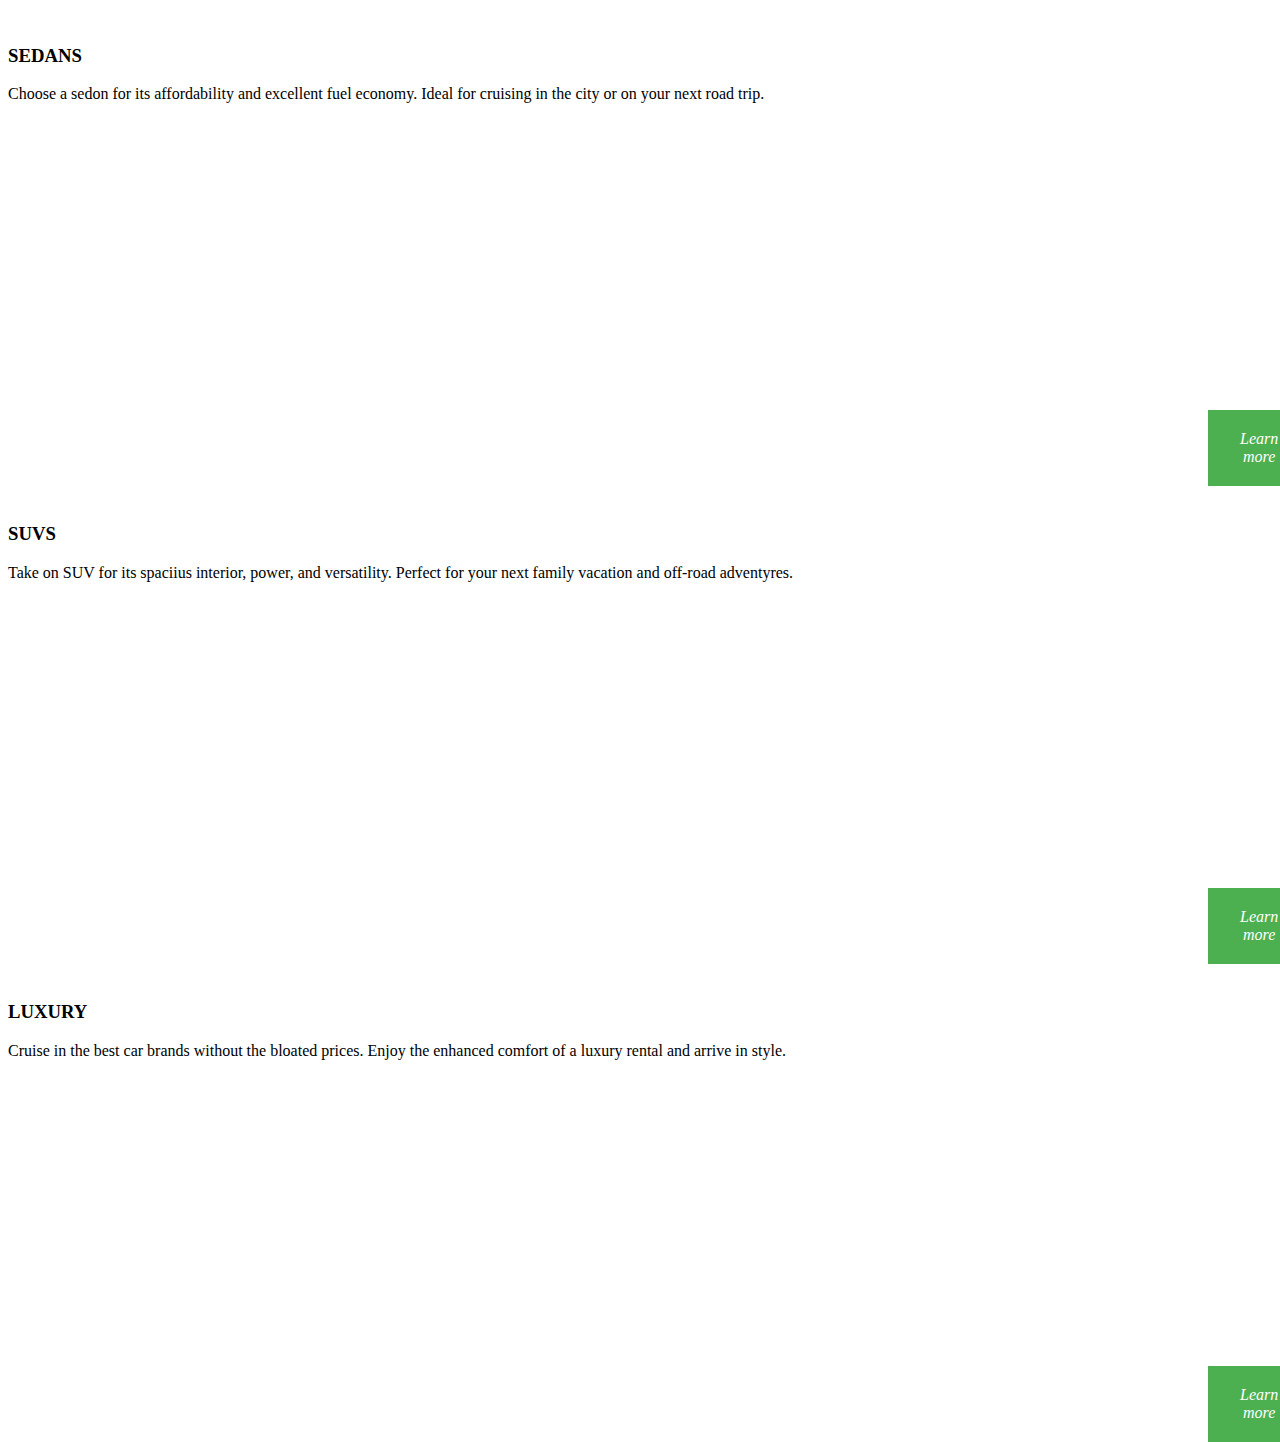
==== index.html @ f36a33cb "first commit" ====
<!DOCTYPE html>
<html lang="en">
<head>
    <meta charset="UTF-8">
    <meta http-equiv="X-UA-Compatible" content="IE=edge">
    <meta name="viewport" content="width=device-width, initial-scale=1.0">
    <title>Flexii</title>
    <link rel="preconnect" href="https://fonts.googleapis.com">
<link rel="preconnect" href="https://fonts.gstatic.com" crossorigin>
<link href="https://fonts.googleapis.com/css2?family=Poppins:ital,wght@0,600;1,100&display=swap" rel="stylesheet">
<link rel="preconnect" href="https://fonts.googleapis.com">
<link rel="preconnect" href="https://fonts.gstatic.com" crossorigin>
<link href="https://fonts.googleapis.com/css2?family=Poppins:ital,wght@0,600;1,100&display=swap" rel="stylesheet">
    <link rel="stylesheet" href="style2.css">
</head>
<body>
    <main>
      
           
           <div class="container">
            <div class="first">
               <img src="images/icon-luxury.svg" alt="">
              <h3>SEDANS</h3>
              <p>Choose a sedon for its affordability and excellent fuel economy. Ideal for cruising in the city or on your next road trip.</p>
              <button class="button">Learn more</button>  
            </div>
          
           
            <div class="second">
                <img src="images/icon-suvs.svg" alt="">
                <h3>SUVS</h3>
                <p>Take on SUV for its spaciius interior, power, and versatility. Perfect for your next family vacation and off-road adventyres.</p>
                <button class="button">Learn more</button>  
            </div>

             <div class="thred">
                
                <img src="images/icon-sedans.svg" alt="">
                <h3>LUXURY</h3>
            <p>Cruise in the best car brands without the bloated prices. Enjoy the enhanced comfort of a luxury rental and arrive in style.</p> 
            <button class="button">Learn more</button>     
        </div>

       </div>


    </main>
</body>
</html>
---- style2.css ----
body{
    height: 150px;
}
  header,footer{
      position:absolute;
      background-color: #505d61;
      width: 100%;
      color: white;
  }
  
  header{
     left: 0;
      top: 0;
      height: 10%;
      
  }
  .logo{
      margin-top: 1.5%; 
      font-size: 25px;
      font-weight: bold;
      letter-spacing: 1.5px;
      float: left;
      color: #fff;
      text-transform: uppercase;
  }
  
  .menu{
      float: right;
      margin-top: 1.5%; 
      padding: 0px 120px 32px;
      
    
   
  }
  
      .menu a{
  
    padding: 12px;
    color: white;
    text-decoration: none;
    font-size: 20px;
    width: 25%; /* Four links of equal widths */
    text-align: center;
          text-transform: uppercase;
          position:relative;
          }
  .menu a:hover{
              color: #c0c0c0;
          }
          .split {
            height: 80%;
            width: 50%;
            position:absolute;
            z-index: 1;
            top: 10%;
            overflow-x: hidden;
            background-color:steelblue
          }
          
          .left {
            left: 0;
            
            margin-left: 0%;
            margin-right: 0%;
            width: 30%;
        
          }
          
          .right {
            right: 0;
          
            margin-right: 0%;
            width: 70%;
          }
          .centered {
            position: absolute;
            top: 50%;
            left: 46%;
           transform: translate(-45%, -50%);
            text-align: center;
          }
          
          .centered img {
            width: 350px;
          }
          .about {
            position: absolute;
            top: 25%;
            left: 45%;
           transform: translate(-45%, -50%);
            text-align: center;
            width: 90%;
            
          }
          .para{
             left: 15;
             text-align: justify;
            
          }
          .personal{ 
            position: absolute;
            margin-top: 1%;
            margin-left: 15;
            width: 90%;
            display:grid;
            grid-gap: 15px;
  border: 0px solid black;
  display: grid;
  grid-template-columns:1fr 1fr 1fr;

          }
          .hobby
          {
            border: 1px solid black;
            height:200px;
            margin-top:0;
            margin-bottom: 0;
            background-color:#c0c0c0;
          }
          .hobby li{
            display:list-item;
            text-align: left;
          }
          .prio
          {
            border: 1px solid black;
            background-color:#c0c0c0;
            height:200px ;
            margin-top:0;
            margin-bottom: 0;
            margin-left: 10%;
          }
          .prio li{
            text-align: left;
          }
          .skill
          {
            border: 1px solid black;
            height:200px ;
            margin-top:0;
            margin-bottom: 0;
            background-color:#c0c0c0;
          }
          .skill li{
            text-align: left;
          }
  
    .mainn {
              height: 80%;
              width: 100%;
              position:absolute;
              z-index: 1;
              top: 10%;
              left: 0px;
              background-color:steelblue
            }
            
            .contactForm {
              position:absolute;
              height: 0px;
              top: 0px;
              left: 46%;
             transform: translate(-35%, -50%);
 }
            .forms
            {
                border: 1px solid black;
            margin-top:0;
            margin-bottom: 0;
            background-color:wheat;
            margin-left: 25%;
            margin-right: 25%;
            height: 100%;
          
            }
            input[type=text] {
                border: 2px solid black;
                border-radius: 4px;
                width: 100%;
                height:25px;
                background-color: white;
              }
              input[type=email]{
                border: 2px solid black;
                border-radius: 4px;
                width: 100%;
                height:30px;
                background-color: white;
              }

              textarea {
                width: 200%;
                height:150px;
                padding: 12px 20px;
                box-sizing: border-box;
                border: 2px solid black;
                border-radius: 4px;
                background-color: #f8f8f8;
                resize: 35;
              }
              input[type=Submit]{
                width:60%;
                height:40px;
                border: 2px solid black;
                background-color: #505d61;
                font-size:18;
                font-family: 'Franklin Gothic Medium', 'Arial Narrow', Arial, sans-serif;
              }
              .genders{
                border: 2px solid black;
                border-radius: 4px;
                width: 100%;
                height:30px;
                background-color: white;
    
              }
              input[type=tel]{
                border: 2px solid black;
                border-radius: 4px;
                width: 100%;
                height:30px;
                background-color: white;
              }
              input[type=password]{
                border: 2px solid black;
                border-radius: 4px;
                width: 100%;
                height:30px;
                background-color: white;
              }
  footer{
      left: 0;
      height: 10%;
      bottom: 0 ;
  }
  footer h2{
      position: absolute;
      left: 45%;
  }
  .button {
    background-color: #4CAF50; /* Green */
    border: none;
    color: white;
    padding: 20px 32px;
    text-align: center;
    text-decoration: none;
    display: inline-block;
    font-size: 16px;
    margin-left: 1200px;
    font-family:'Segoe UI', Tahoma, Geneva, Verdana, sans-serif;
    margin-top: 23%;
    font-family:Georgia, 'Times New Roman', Times, serif;
   font-style: italic;
  }
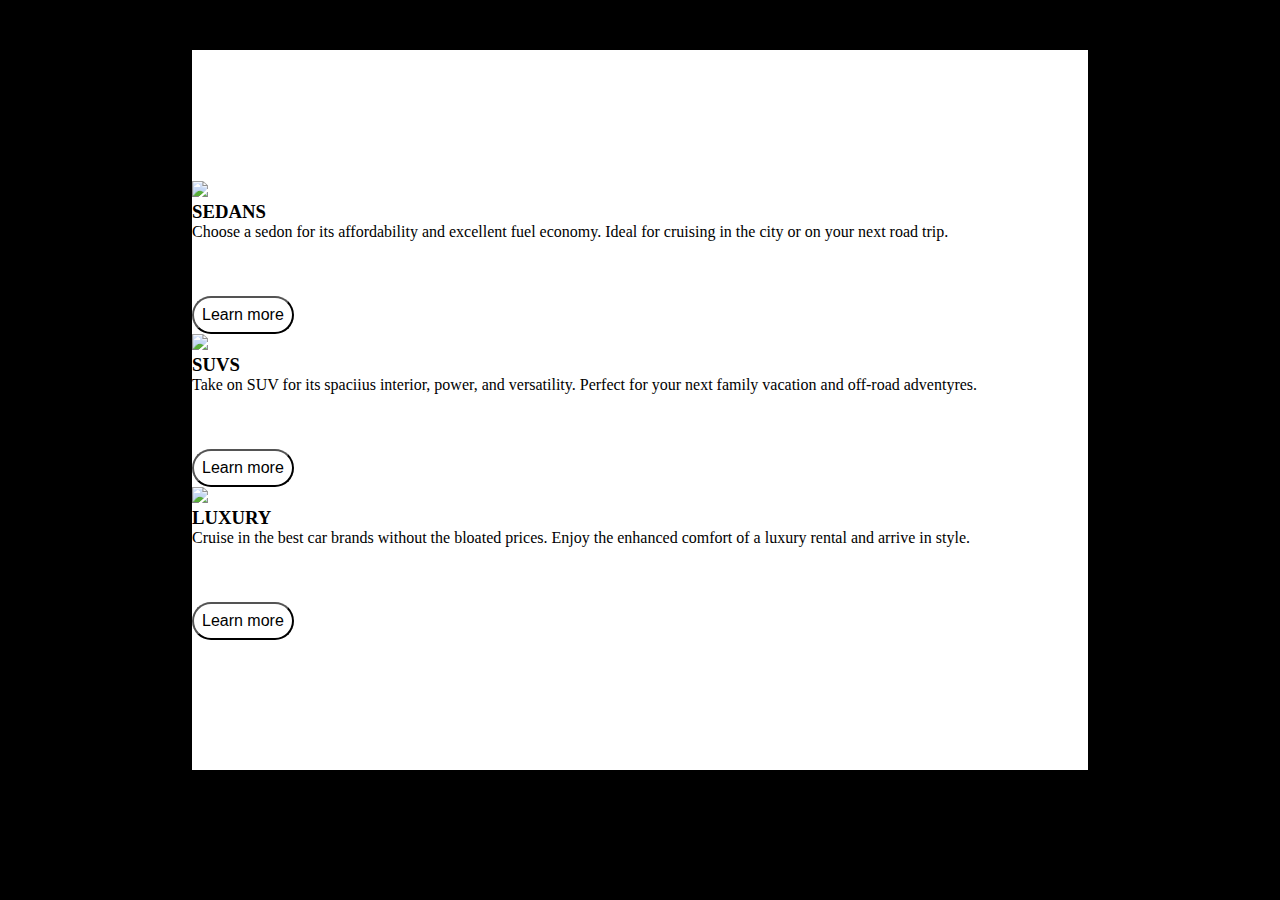
==== commit 042902ed: "edited" ====
--- a/index.html
+++ b/index.html
@@ -17,9 +17,10 @@
     <main>
       
            
-           <div class="container">
+         
             <div class="first">
-               <img src="images/icon-luxury.svg" alt="">
+               
+               <img src="icon-sedans.svg" class="img">
               <h3>SEDANS</h3>
               <p>Choose a sedon for its affordability and excellent fuel economy. Ideal for cruising in the city or on your next road trip.</p>
               <button class="button">Learn more</button>  
@@ -27,7 +28,7 @@
           
            
             <div class="second">
-                <img src="images/icon-suvs.svg" alt="">
+                <img src="icon-suvs.svg" class="img">
                 <h3>SUVS</h3>
                 <p>Take on SUV for its spaciius interior, power, and versatility. Perfect for your next family vacation and off-road adventyres.</p>
                 <button class="button">Learn more</button>  
@@ -35,13 +36,13 @@
 
              <div class="thred">
                 
-                <img src="images/icon-sedans.svg" alt="">
+                <img src="icon-luxury.svg" class="img">
                 <h3>LUXURY</h3>
             <p>Cruise in the best car brands without the bloated prices. Enjoy the enhanced comfort of a luxury rental and arrive in style.</p> 
             <button class="button">Learn more</button>     
         </div>
 
-       </div>
+   
 
 
     </main>
--- a/style2.css
+++ b/style2.css
@@ -1,257 +1,69 @@
-body{
-    height: 150px;
-}
-  header,footer{
-      position:absolute;
-      background-color: #505d61;
+
+*{
+  margin:0;
+  padding: 0;
+  box-sizing: border-box;
+  }
+  body{
+      background-color:black ;
+  }
+  main{
+      width: 70%;
+      margin: auto;
+      display: flex;
+      justify-content: center;
+      height: 80vh;
+      flex-direction: column;
+      background-color: white;
+      margin-top: 50px;
+      margin-bottom: 50px;
+  }
+  .container
+  {
+      display: flex;
+      width: 70%;
+      height: 70%;
+      padding: 10px;
+      margin: auto;
+      
+     
+  }
+  .container .first{
+      background-color: aqua;
+      padding: 2em;
       width: 100%;
+      font-size: 15px;
       color: white;
   }
-  
-  header{
-     left: 0;
-      top: 0;
-      height: 10%;
+  .container .second{
+      background-color: rgb(91, 107, 107);
+      padding: 2em;
+      width: 100%;
+      font-size: 15px;
+      font-family: Big Shoulders Display;
+      color: white;
+     
+  }
+  .container .second h3{
+      margin-top: 15px;
+  }
+  .container .thred{
+      background-color: rgb(147, 187, 73);
+      padding: 2em;
+      width: 100%;
+      font-size: 15px;
+      font-family: Lexend Deca;
+  }
+  .button{
+      background-color: black;
+      border-radius: 25px;
+          background-color: white;
+          padding: 8px;
+          margin-top: 55px;
+          text-align: center;
+          display: inline-block;
+          font-size: 16px;
+        
+          
+        }
       
-  }
-  .logo{
-      margin-top: 1.5%; 
-      font-size: 25px;
-      font-weight: bold;
-      letter-spacing: 1.5px;
-      float: left;
-      color: #fff;
-      text-transform: uppercase;
-  }
-  
-  .menu{
-      float: right;
-      margin-top: 1.5%; 
-      padding: 0px 120px 32px;
-      
-    
-   
-  }
-  
-      .menu a{
-  
-    padding: 12px;
-    color: white;
-    text-decoration: none;
-    font-size: 20px;
-    width: 25%; /* Four links of equal widths */
-    text-align: center;
-          text-transform: uppercase;
-          position:relative;
-          }
-  .menu a:hover{
-              color: #c0c0c0;
-          }
-          .split {
-            height: 80%;
-            width: 50%;
-            position:absolute;
-            z-index: 1;
-            top: 10%;
-            overflow-x: hidden;
-            background-color:steelblue
-          }
-          
-          .left {
-            left: 0;
-            
-            margin-left: 0%;
-            margin-right: 0%;
-            width: 30%;
-        
-          }
-          
-          .right {
-            right: 0;
-          
-            margin-right: 0%;
-            width: 70%;
-          }
-          .centered {
-            position: absolute;
-            top: 50%;
-            left: 46%;
-           transform: translate(-45%, -50%);
-            text-align: center;
-          }
-          
-          .centered img {
-            width: 350px;
-          }
-          .about {
-            position: absolute;
-            top: 25%;
-            left: 45%;
-           transform: translate(-45%, -50%);
-            text-align: center;
-            width: 90%;
-            
-          }
-          .para{
-             left: 15;
-             text-align: justify;
-            
-          }
-          .personal{ 
-            position: absolute;
-            margin-top: 1%;
-            margin-left: 15;
-            width: 90%;
-            display:grid;
-            grid-gap: 15px;
-  border: 0px solid black;
-  display: grid;
-  grid-template-columns:1fr 1fr 1fr;
-
-          }
-          .hobby
-          {
-            border: 1px solid black;
-            height:200px;
-            margin-top:0;
-            margin-bottom: 0;
-            background-color:#c0c0c0;
-          }
-          .hobby li{
-            display:list-item;
-            text-align: left;
-          }
-          .prio
-          {
-            border: 1px solid black;
-            background-color:#c0c0c0;
-            height:200px ;
-            margin-top:0;
-            margin-bottom: 0;
-            margin-left: 10%;
-          }
-          .prio li{
-            text-align: left;
-          }
-          .skill
-          {
-            border: 1px solid black;
-            height:200px ;
-            margin-top:0;
-            margin-bottom: 0;
-            background-color:#c0c0c0;
-          }
-          .skill li{
-            text-align: left;
-          }
-  
-    .mainn {
-              height: 80%;
-              width: 100%;
-              position:absolute;
-              z-index: 1;
-              top: 10%;
-              left: 0px;
-              background-color:steelblue
-            }
-            
-            .contactForm {
-              position:absolute;
-              height: 0px;
-              top: 0px;
-              left: 46%;
-             transform: translate(-35%, -50%);
- }
-            .forms
-            {
-                border: 1px solid black;
-            margin-top:0;
-            margin-bottom: 0;
-            background-color:wheat;
-            margin-left: 25%;
-            margin-right: 25%;
-            height: 100%;
-          
-            }
-            input[type=text] {
-                border: 2px solid black;
-                border-radius: 4px;
-                width: 100%;
-                height:25px;
-                background-color: white;
-              }
-              input[type=email]{
-                border: 2px solid black;
-                border-radius: 4px;
-                width: 100%;
-                height:30px;
-                background-color: white;
-              }
-
-              textarea {
-                width: 200%;
-                height:150px;
-                padding: 12px 20px;
-                box-sizing: border-box;
-                border: 2px solid black;
-                border-radius: 4px;
-                background-color: #f8f8f8;
-                resize: 35;
-              }
-              input[type=Submit]{
-                width:60%;
-                height:40px;
-                border: 2px solid black;
-                background-color: #505d61;
-                font-size:18;
-                font-family: 'Franklin Gothic Medium', 'Arial Narrow', Arial, sans-serif;
-              }
-              .genders{
-                border: 2px solid black;
-                border-radius: 4px;
-                width: 100%;
-                height:30px;
-                background-color: white;
-    
-              }
-              input[type=tel]{
-                border: 2px solid black;
-                border-radius: 4px;
-                width: 100%;
-                height:30px;
-                background-color: white;
-              }
-              input[type=password]{
-                border: 2px solid black;
-                border-radius: 4px;
-                width: 100%;
-                height:30px;
-                background-color: white;
-              }
-  footer{
-      left: 0;
-      height: 10%;
-      bottom: 0 ;
-  }
-  footer h2{
-      position: absolute;
-      left: 45%;
-  }
-  .button {
-    background-color: #4CAF50; /* Green */
-    border: none;
-    color: white;
-    padding: 20px 32px;
-    text-align: center;
-    text-decoration: none;
-    display: inline-block;
-    font-size: 16px;
-    margin-left: 1200px;
-    font-family:'Segoe UI', Tahoma, Geneva, Verdana, sans-serif;
-    margin-top: 23%;
-    font-family:Georgia, 'Times New Roman', Times, serif;
-   font-style: italic;
-  }
-
-  
-  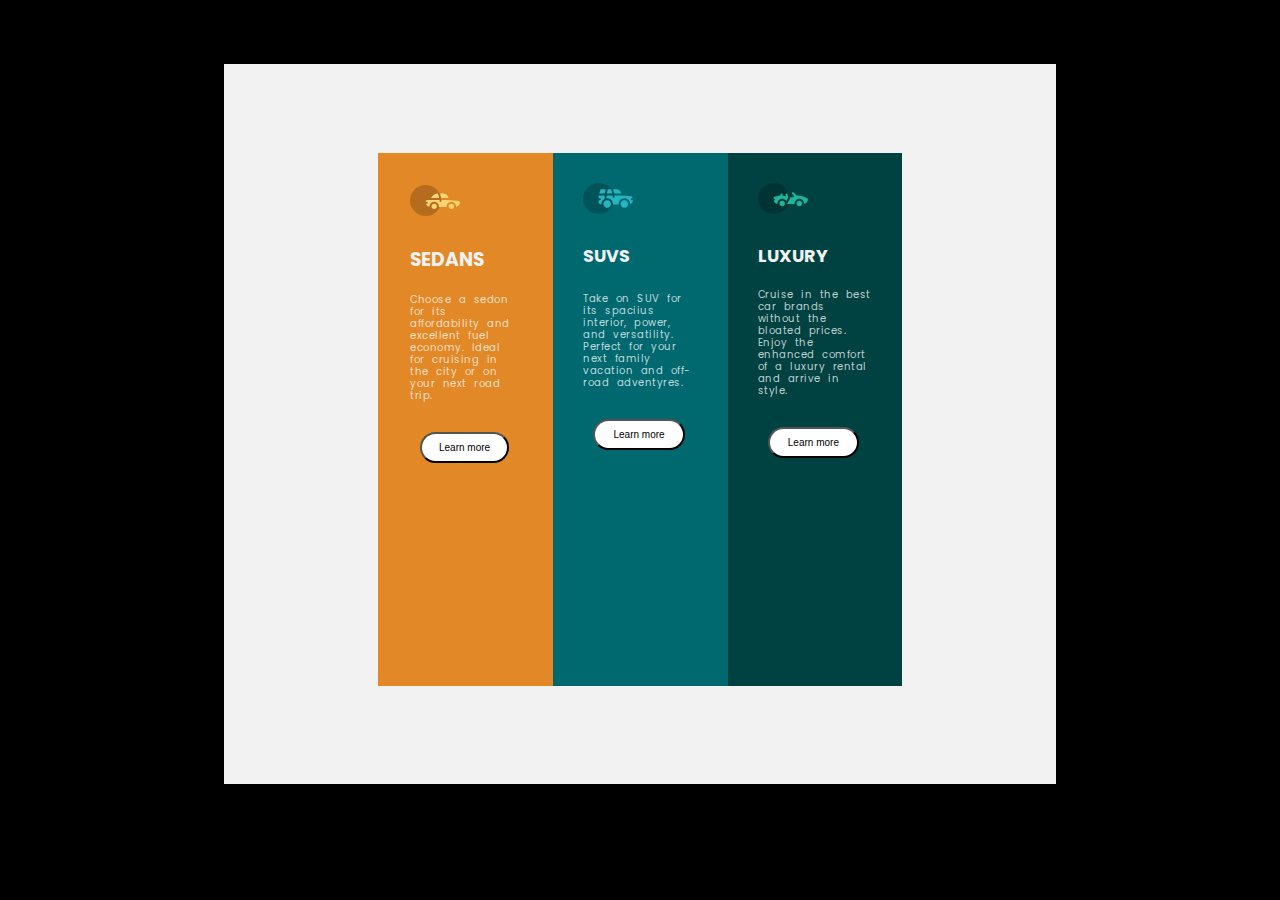
==== commit e5a0b6d4: "edited" ====
--- a/index.html
+++ b/index.html
@@ -20,7 +20,7 @@
          
             <div class="first">
                
-               <img src="icon-sedans.svg" class="img">
+               <img src="asset/icon-sedans.svg" class="img">
               <h3>SEDANS</h3>
               <p>Choose a sedon for its affordability and excellent fuel economy. Ideal for cruising in the city or on your next road trip.</p>
               <button class="button">Learn more</button>  
@@ -28,7 +28,7 @@
           
            
             <div class="second">
-                <img src="icon-suvs.svg" class="img">
+                <img src="asset/icon-suvs.svg" class="img">
                 <h3>SUVS</h3>
                 <p>Take on SUV for its spaciius interior, power, and versatility. Perfect for your next family vacation and off-road adventyres.</p>
                 <button class="button">Learn more</button>  
@@ -36,7 +36,7 @@
 
              <div class="thred">
                 
-                <img src="icon-luxury.svg" class="img">
+                <img src="asset/icon-luxury.svg" class="img">
                 <h3>LUXURY</h3>
             <p>Cruise in the best car brands without the bloated prices. Enjoy the enhanced comfort of a luxury rental and arrive in style.</p> 
             <button class="button">Learn more</button>     
--- a/style2.css
+++ b/style2.css
@@ -1,4 +1,6 @@
 
+@import url('https://fonts.googleapis.com/css2?family=Poppins:ital,wght@0,600;1,100&display=swap');
+@import url('https://fonts.googleapis.com/css2?family=Poppins:ital,wght@0,600;1,100&display=swap');
 *{
   margin:0;
   padding: 0;
@@ -8,62 +10,93 @@
       background-color:black ;
   }
   main{
-      width: 70%;
+      width: 65%;
       margin: auto;
       display: flex;
       justify-content: center;
       height: 80vh;
-      flex-direction: column;
-      background-color: white;
-      margin-top: 50px;
-      margin-bottom: 50px;
+      background-color: hsl(0, 0%, 95%);
+      margin-top: 5%;
+      padding: 5%;
   }
-  .container
-  {
-      display: flex;
-      width: 70%;
-      height: 70%;
-      padding: 10px;
-      margin: auto;
-      
-     
-  }
-  .container .first{
-      background-color: aqua;
-      padding: 2em;
-      width: 100%;
-      font-size: 15px;
-      color: white;
-  }
-  .container .second{
-      background-color: rgb(91, 107, 107);
-      padding: 2em;
-      width: 100%;
-      font-size: 15px;
-      font-family: Big Shoulders Display;
-      color: white;
-     
-  }
-  .container .second h3{
-      margin-top: 15px;
-  }
-  .container .thred{
-      background-color: rgb(147, 187, 73);
-      padding: 2em;
-      width: 100%;
-      font-size: 15px;
-      font-family: Lexend Deca;
-  }
-  .button{
-      background-color: black;
-      border-radius: 25px;
-          background-color: white;
-          padding: 8px;
-          margin-top: 55px;
-          text-align: center;
-          display: inline-block;
-          font-size: 16px;
-        
-          
-        }
-      
+  .first{
+    background-color: hsl(31, 77%, 52%) ;  
+    padding: 2em;
+  
+    color: white;
+    margin-left:90px;
+    width: 30%;
+    margin-top: 25px;
+    height:90%;
+}
+.second{
+    background-color: hsl(184, 100%, 22%);
+    padding: 2em;
+    width: 40%;
+    font-size: 15px;
+    font-family: Big Shoulders Display;
+    color: white;
+    margin-top: 25px;
+    width: 30%;
+    height:90%;
+   
+} .second h3{
+    margin-top: 15px;
+}
+ .thred{
+    background-color:hsl(179, 100%, 13%);
+    padding: 2em;
+    width: 40%;
+    margin-top: 25px;
+    font-size: 15px;
+    font-family: Lexend Deca;
+    margin-right:90px;
+    width: 30%;
+    height:90%;
+  
+}
+  
+.button{
+    background-color: hsl(0, 0%, 95%);
+    border-radius: 25px;
+        background-color: white;
+        padding: 8px;
+        margin-top: 50px;
+        text-align: center;
+        display: inline-block;
+        font-size: 10px;  
+        margin:10px;
+        width: 80%;
+      }
+      .thred .button{
+        margin-top: 30px;
+      }
+      .first .button{
+        margin-top: 30px;
+      }
+      .second .button{
+        margin-top: 30px;
+      }
+    p{
+        color:hsla(0, 0%, 100%, 0.75);
+        line-height: 12px;
+        word-spacing: 4px;
+        letter-spacing: 0.5px;
+        font-size: 10px;
+        font-family: 'Poppins';
+    }
+    h3{
+       color: hsl(0, 0%, 95%);
+       margin-top:25px;
+       margin-bottom: 20px;
+      font-family: 'Poppins';
+    }
+    .second h3{
+            color: hsl(0, 0%, 95%);
+            margin-top:25px;
+            margin-bottom: 24px;
+            font-family: 'Poppins';
+    }
+   .img{
+       width: 50px;
+   }